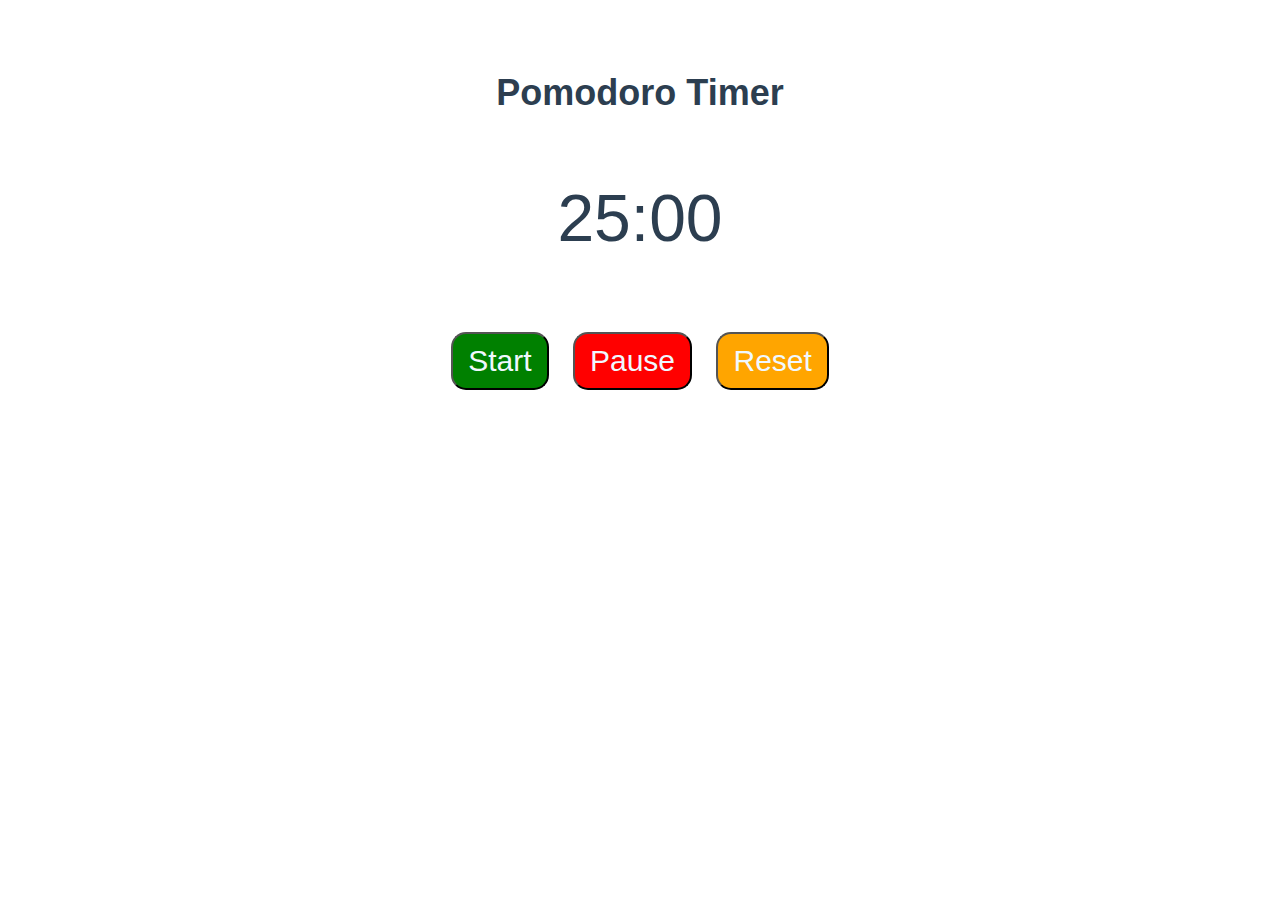
==== Pomodoro Timer/index.html @ 41126e60 "Adding Certain Folders and features." ====
<!DOCTYPE html>
<html lang="en">
<head>
    <meta charset="UTF-8">
    <meta name="viewport" content="width=device-width, initial-scale=1.0">
    <title>Pomodoro Timer</title>
    <link rel="stylesheet" href="styles.css">
</head>
<body>
    <div class="container">
        <h1 class="title">Pomodoro Timer</h1>
        <p class="timer" id="timer">25:00</p>
        <div class="button-wrapper">
            <button id="start" onclick="start()">Start</button>
            <button id="pause">Pause</button>
            <button id="reset">Reset</button>
        </div>
    </div>
    
</body>
</html>
---- Pomodoro Timer/styles.css ----
.container{
    margin:0 auto;
    max-width: 400px;
    text-align: center;
    padding: 40px;
    font-family: "Roboto", sans-serif;
}

.title{
    font-size: 36px;
    margin-bottom: 10px;
    color: #2c3e50
}

.timer{
    font-size: 66px;
    color:#2c3e50;
}

button {
    font-size: 30px;
    padding: 10px 15px;
    margin: 10px;
    color: aliceblue;
    background-color: #2c3e50;
    border-radius: 15px;
}

#start {
    background-color: green;
}

#pause {
    background-color: red;
}

#reset {
    background-color: orange;
}
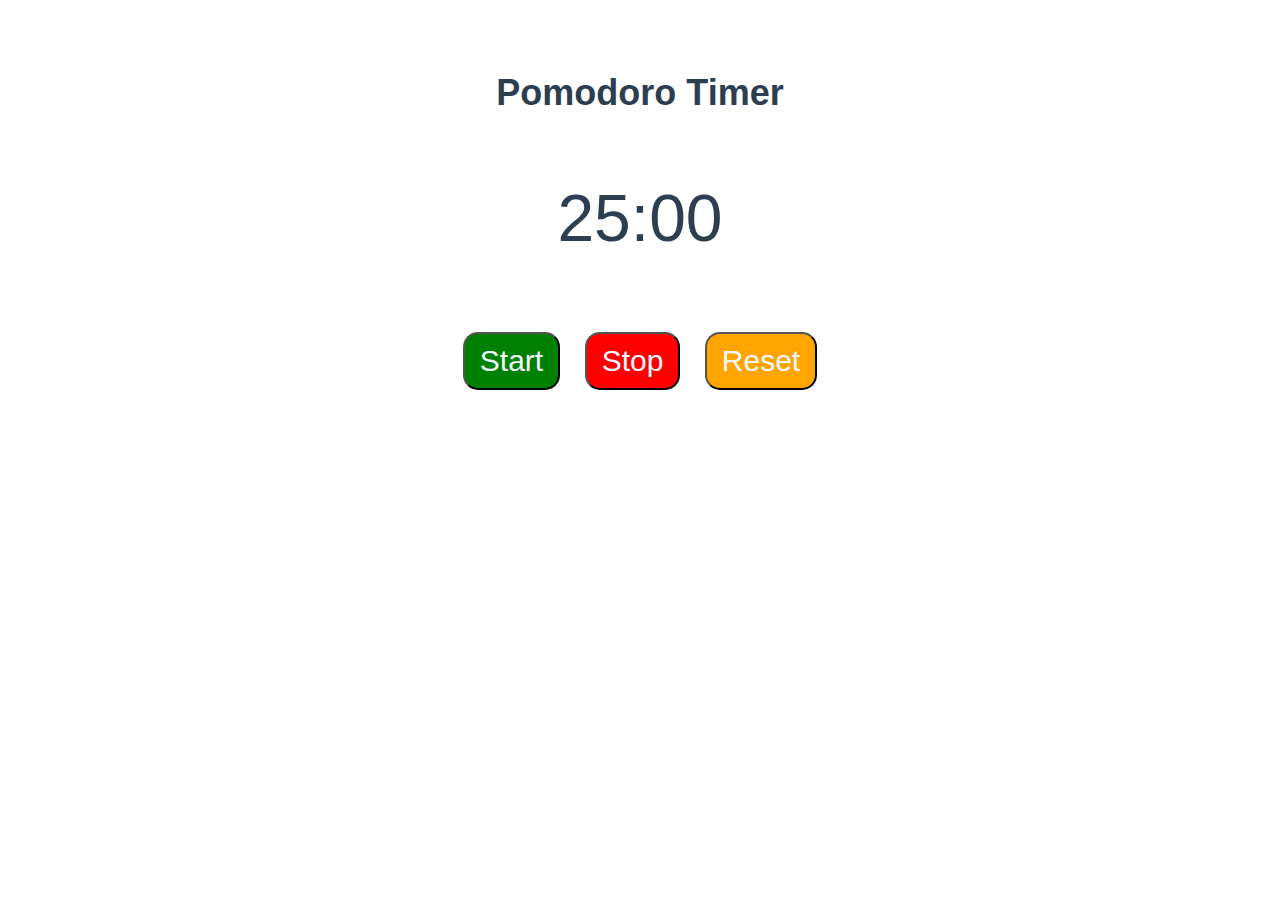
==== commit 865684fe: "Finished up basic Pomodoro" ====
--- a/Pomodoro Timer/index.html
+++ b/Pomodoro Timer/index.html
@@ -1,21 +1,25 @@
 <!DOCTYPE html>
 <html lang="en">
-<head>
-    <meta charset="UTF-8">
-    <meta name="viewport" content="width=device-width, initial-scale=1.0">
+  <head>
+    <meta charset="UTF-8" />
+    <meta name="viewport" content="width=device-width, initial-scale=1.0" />
     <title>Pomodoro Timer</title>
-    <link rel="stylesheet" href="styles.css">
-</head>
-<body>
+    <!-- Links to the stylesheet -->
+    <link rel="stylesheet" href="styles.css" />
+  </head>
+  <body>
+    <!-- This contains everything for the pomodoro timer -->
     <div class="container">
-        <h1 class="title">Pomodoro Timer</h1>
-        <p class="timer" id="timer">25:00</p>
-        <div class="button-wrapper">
-            <button id="start" onclick="start()">Start</button>
-            <button id="pause">Pause</button>
-            <button id="reset">Reset</button>
-        </div>
+      <h1 class="title">Pomodoro Timer</h1>
+      <p class="timer" id="timer">25:00</p>
+      <!-- All the buttons for the pomodoro timer -->
+      <div class="button-wrapper">
+        <button id="start">Start</button>
+        <button id="stop">Stop</button>
+        <button id="reset">Reset</button>
+      </div>
     </div>
-    
-</body>
-</html>+    <!-- This links the pomodoro script -->
+    <script src="script.js"></script>
+  </body>
+</html>
--- a/Pomodoro Timer/styles.css
+++ b/Pomodoro Timer/styles.css
@@ -1,40 +1,45 @@
-
-.container{
-    margin:0 auto;
-    max-width: 400px;
-    text-align: center;
-    padding: 40px;
-    font-family: "Roboto", sans-serif;
+/* Centers the pomodoro timer and makes it look good*/
+.container {
+  margin: 0 auto;
+  max-width: 400px;
+  text-align: center;
+  padding: 40px;
+  font-family: "Roboto", sans-serif;
+}
+/* Makes the title a good readable size */
+.title {
+  font-size: 36px;
+  margin-bottom: 10px;
+  color: #2c3e50;
 }
 
-.title{
-    font-size: 36px;
-    margin-bottom: 10px;
-    color: #2c3e50
+/* Makes it big and a nice colour */
+.timer {
+  font-size: 66px;
+  color: #2c3e50;
 }
 
-.timer{
-    font-size: 66px;
-    color:#2c3e50;
+/* Makes the buttons a good size and seperates them */
+button {
+  font-size: 30px;
+  padding: 10px 15px;
+  margin: 10px;
+  color: aliceblue;
+  background-color: #2c3e50;
+  border-radius: 15px;
 }
 
-button {
-    font-size: 30px;
-    padding: 10px 15px;
-    margin: 10px;
-    color: aliceblue;
-    background-color: #2c3e50;
-    border-radius: 15px;
+/* Colours it green */
+#start {
+  background-color: green;
 }
 
-#start {
-    background-color: green;
+/* Colours it red */
+#stop {
+  background-color: red;
 }
 
-#pause {
-    background-color: red;
+/* Colours it orange */
+#reset {
+  background-color: orange;
 }
-
-#reset {
-    background-color: orange;
-}